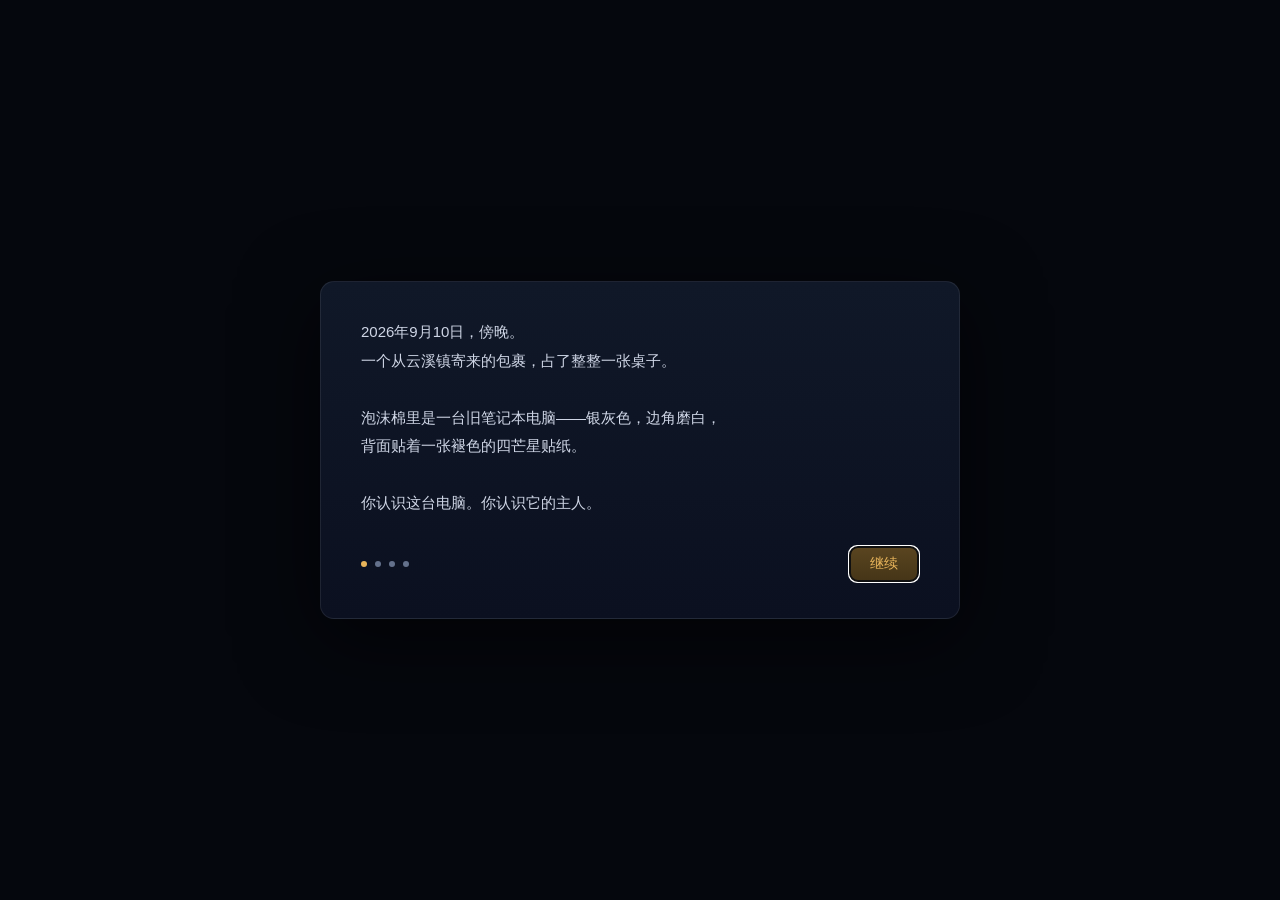
==== index.html @ f8370990 "M2/M3: 引擎与应用层完成，故事圣经与内容规格锁定 - docs: STORY_BIBLE(时间线/反转/伏笔/密码表) + CONTENT_SPEC(schema与全部槽位) - core: d" ====
<!DOCTYPE html>
<html lang="zh-CN">
<head>
<meta charset="UTF-8">
<meta name="viewport" content="width=device-width, initial-scale=1.0">
<title>最后一次登录 · The Last Login</title>
<link rel="stylesheet" href="css/main.css">
</head>
<body>
  <!-- 开场/结局 覆盖层 -->
  <div id="overlay" class="overlay hidden"></div>

  <!-- 启动动画 -->
  <div id="boot" class="boot hidden">
    <div class="boot-logo" aria-hidden="true">
      <svg viewBox="0 0 64 64" width="72" height="72"><path d="M32 2 L36 28 L62 32 L36 36 L32 62 L28 36 L2 32 L28 28 Z" fill="#e8b45a"/></svg>
    </div>
    <div class="boot-title">Aster OS</div>
    <pre id="boot-lines" class="boot-lines"></pre>
  </div>

  <!-- 锁屏 -->
  <div id="lock" class="lock hidden">
    <div class="lock-time" id="lock-time">2026-09-10</div>
    <div class="lock-card">
      <img class="lock-avatar" src="assets/avatars/ava-linwan.svg" alt="林晚">
      <div class="lock-user">林晚</div>
      <form id="lock-form" autocomplete="off">
        <input id="lock-pass" type="password" placeholder="密码" data-testid="lock-pass">
        <button type="submit" class="btn" data-testid="lock-submit">进入</button>
      </form>
      <div id="lock-msg" class="lock-msg" role="alert"></div>
      <button id="lock-hint" class="linkish" data-testid="lock-hint">忘记密码？</button>
    </div>
    <div class="lock-foot">距上次登录已过去 <span id="lock-days">91</span> 天 · 上次登录 <span id="lock-last">2026-06-11 23:47</span></div>
  </div>

  <!-- 桌面 -->
  <div id="desktop" class="desktop hidden">
    <canvas id="wallpaper"></canvas>
    <div id="icons" class="icons"></div>
    <div id="windows" class="windows"></div>

    <div id="taskbar" class="taskbar">
      <button id="start-btn" class="start-btn" data-testid="start-btn" title="系统菜单">
        <svg viewBox="0 0 64 64" width="18" height="18"><path d="M32 2 L36 28 L62 32 L36 36 L32 62 L28 36 L2 32 L28 28 Z" fill="#e8b45a"/></svg>
      </button>
      <div id="task-buttons" class="task-buttons"></div>
      <div class="task-right">
        <div class="search-wrap">
          <input id="global-search" type="text" placeholder="搜索这台电脑…（Ctrl+K）" data-testid="global-search" autocomplete="off">
          <div id="search-results" class="search-results hidden"></div>
        </div>
        <div id="clock" class="clock">2026-09-10 <span id="clock-time">--:--</span></div>
      </div>
    </div>

    <!-- 开始菜单 -->
    <div id="start-menu" class="start-menu hidden">
      <div class="sm-head">
        <img src="assets/avatars/ava-linwan.svg" alt="">
        <div><div class="sm-user">林晚</div><div class="sm-sub">linwan@yunmail.com</div></div>
      </div>
      <button class="sm-item" data-testid="sm-save">存档管理…</button>
      <button class="sm-item" data-testid="sm-about">关于本机</button>
      <button class="sm-item" data-testid="sm-restart">重新开始游戏</button>
    </div>
  </div>

  <!-- 数据（内容 agent 产出；缺失时引擎自动容错） -->
  <script src="js/data/00_meta.js"></script>
  <script src="js/data/11_files_work.js"></script>
  <script src="js/data/13_files_missing.js"></script>
  <script src="js/data/20_emails.js"></script>
  <script src="js/data/30_chats.js"></script>
  <script src="js/data/40_photos.js"></script>
  <script src="js/data/50_browser.js"></script>
  <script src="js/data/60_misc.js"></script>

  <!-- 引擎 -->
  <script src="js/core/db.js"></script>
  <script src="js/core/state.js"></script>
  <script src="js/core/ui.js"></script>
  <script src="js/core/wm.js"></script>
  <script src="js/core/search.js"></script>
  <script src="js/core/boot.js"></script>
  <script src="js/core/ending.js"></script>

  <!-- 应用 -->
  <script src="js/apps/files.js"></script>
  <script src="js/apps/mail.js"></script>
  <script src="js/apps/chat.js"></script>
  <script src="js/apps/photos.js"></script>
  <script src="js/apps/browser.js"></script>
  <script src="js/apps/calendar.js"></script>
  <script src="js/apps/logs.js"></script>
  <script src="js/apps/notes.js"></script>
  <script src="js/apps/investigate.js"></script>

  <script src="js/core/main.js"></script>
</body>
</html>
---- css/main.css ----
/* 《最后一次登录》 main.css — 深夜书桌风格 */

:root{
  --bg0:#0b1020; --bg1:#101828; --bg2:#151f33; --bg3:#1b2740;
  --line:rgba(255,255,255,.08); --line2:rgba(255,255,255,.14);
  --tx:#dce3f0; --tx2:#9aa7c0; --tx3:#64718c;
  --amber:#e8b45a; --cyan:#5ad1e8; --violet:#c792ea; --red:#e86a6a; --green:#79d1a4;
  --mono:Consolas,"JetBrains Mono","Cascadia Code",monospace;
  --ui:"Microsoft YaHei","PingFang SC","Segoe UI",sans-serif;
  --radius:10px; --taskbar:48px;
}
*{box-sizing:border-box; margin:0; padding:0;}
html,body{height:100%;}
body{
  font-family:var(--ui); color:var(--tx); background:var(--bg0);
  overflow:hidden; user-select:none; -webkit-font-smoothing:antialiased;
  font-size:14px; line-height:1.6;
}
.hidden{display:none !important;}
button{font-family:inherit; color:inherit; background:none; border:none; cursor:pointer;}
input,textarea{font-family:inherit; color:inherit;}
::-webkit-scrollbar{width:10px; height:10px;}
::-webkit-scrollbar-thumb{background:rgba(255,255,255,.14); border-radius:5px; border:2px solid transparent; background-clip:content-box;}
::-webkit-scrollbar-thumb:hover{background:rgba(255,255,255,.25); background-clip:content-box;}
::-webkit-scrollbar-track{background:transparent;}

/* ============ 覆盖层（开场/结局） ============ */
.overlay{
  position:fixed; inset:0; z-index:9000; background:#05070d;
  display:flex; align-items:center; justify-content:center; flex-direction:column;
  padding:40px 20px;
}
.ov-card{
  max-width:640px; width:100%; max-height:82vh; overflow:auto;
  background:linear-gradient(180deg,var(--bg1),var(--bg0));
  border:1px solid var(--line); border-radius:14px; padding:36px 40px;
  box-shadow:0 20px 80px rgba(0,0,0,.6);
  animation:ovIn .7s ease both; user-select:text;
}
@keyframes ovIn{from{opacity:0; transform:translateY(14px);} to{opacity:1; transform:none;}}
.ov-card.letter{
  background:linear-gradient(180deg,#1c1a14,#14120d);
  border-color:rgba(232,180,90,.25);
  background-image:repeating-linear-gradient(180deg,transparent 0 31px,rgba(232,180,90,.07) 31px 32px);
}
.ov-title{color:var(--amber); font-size:15px; letter-spacing:.2em; margin-bottom:18px;}
.ov-body{white-space:pre-wrap; font-size:15px; color:#cfd6e6; line-height:1.9;}
.ov-card.letter .ov-body{color:#e8dcc0; font-size:15.5px;}
.ov-photo{width:100%; border-radius:8px; border:1px solid var(--line2); margin-bottom:18px; display:block; background:#000;}
.ov-nav{margin-top:28px; display:flex; justify-content:space-between; align-items:center; gap:12px;}
.ov-dots{display:flex; gap:8px;}
.ov-dots i{width:6px; height:6px; border-radius:50%; background:var(--tx3); display:block;}
.ov-dots i.on{background:var(--amber);}
.btn{
  background:linear-gradient(180deg,#2a3a5c,#22304e); border:1px solid var(--line2);
  color:var(--tx); padding:8px 20px; border-radius:8px; font-size:14px; transition:.15s;
}
.btn:hover{border-color:var(--amber); color:var(--amber);}
.btn.primary{background:linear-gradient(180deg,#5a4520,#453517); border-color:rgba(232,180,90,.5); color:var(--amber);}
.btn:disabled{opacity:.4; cursor:default;}
.linkish{color:var(--tx3); font-size:12.5px; text-decoration:underline dotted; margin-top:12px;}
.linkish:hover{color:var(--amber);}

/* ============ 启动 & 锁屏 ============ */
.boot{position:fixed; inset:0; z-index:8500; background:#05070d; display:flex; flex-direction:column; align-items:center; justify-content:center; gap:14px;}
.boot-logo{animation:pulse 2.4s ease-in-out infinite;}
@keyframes pulse{0%,100%{opacity:.75; transform:scale(1);} 50%{opacity:1; transform:scale(1.06);}}
.boot-title{letter-spacing:.5em; color:var(--tx2); font-size:15px; text-indent:.5em;}
.boot-lines{font-family:var(--mono); font-size:12.5px; color:var(--tx3); min-height:80px; text-align:left; white-space:pre-wrap;}
.lock{position:fixed; inset:0; z-index:8000; display:flex; flex-direction:column; align-items:center; justify-content:center; gap:26px;
  background:radial-gradient(1200px 600px at 50% -10%,#16223c 0%,#0b1020 60%,#05070d 100%);}
.lock-time{font-size:15px; color:var(--tx3); letter-spacing:.3em;}
.lock-card{display:flex; flex-direction:column; align-items:center; gap:14px; background:rgba(16,24,40,.7); border:1px solid var(--line);
  border-radius:16px; padding:34px 44px; backdrop-filter:blur(8px);}
.lock-avatar{width:88px; height:88px; border-radius:50%; border:2px solid rgba(232,180,90,.5); background:#0e1526;}
.lock-user{font-size:18px; letter-spacing:.1em;}
#lock-form{display:flex; gap:8px;}
#lock-pass{background:#0a0f1c; border:1px solid var(--line2); border-radius:8px; padding:9px 14px; width:200px; outline:none; font-size:14px;}
#lock-pass:focus{border-color:var(--amber);}
.lock-msg{color:var(--red); font-size:12.5px; min-height:18px; max-width:300px; text-align:center;}
.lock-foot{color:var(--tx3); font-size:12px; letter-spacing:.05em;}

/* ============ 桌面 ============ */
.desktop{position:fixed; inset:0; overflow:hidden;}
#wallpaper{position:absolute; inset:0; width:100%; height:100%; display:block;}
.icons{position:absolute; top:18px; left:18px; display:grid; grid-template-rows:repeat(auto-fill,92px); grid-auto-flow:column; gap:6px; z-index:5;}
.icon{width:86px; padding:10px 4px 8px; border-radius:10px; display:flex; flex-direction:column; align-items:center; gap:7px; cursor:pointer; border:1px solid transparent;}
.icon:hover{background:rgba(255,255,255,.06);}
.icon.selected{background:rgba(90,209,232,.12); border-color:rgba(90,209,232,.3);}
.icon svg{width:34px; height:34px; filter:drop-shadow(0 2px 6px rgba(0,0,0,.5));}
.icon span{font-size:12px; color:#cfd8ea; text-shadow:0 1px 3px #000; text-align:center; line-height:1.3;}
.windows{position:absolute; inset:0 0 var(--taskbar) 0; z-index:10;}

/* ============ 任务栏 ============ */
.taskbar{
  position:absolute; left:0; right:0; bottom:0; height:var(--taskbar); z-index:100;
  background:rgba(10,15,28,.82); backdrop-filter:blur(14px); border-top:1px solid var(--line);
  display:flex; align-items:center; gap:10px; padding:0 10px;
}
.start-btn{width:36px; height:36px; border-radius:8px; display:flex; align-items:center; justify-content:center;}
.start-btn:hover{background:rgba(255,255,255,.08);}
.task-buttons{display:flex; gap:6px; flex:1; overflow-x:auto; padding:2px;}
.task-btn{display:flex; align-items:center; gap:7px; padding:6px 12px; border-radius:8px; font-size:12.5px; color:var(--tx2);
  border:1px solid transparent; white-space:nowrap; max-width:190px;}
.task-btn svg{width:15px; height:15px; flex:none;}
.task-btn:hover{background:rgba(255,255,255,.07);}
.task-btn.active{background:rgba(232,180,90,.12); border-color:rgba(232,180,90,.35); color:var(--amber);}
.task-btn.min{opacity:.5;}
.task-right{display:flex; align-items:center; gap:14px;}
.search-wrap{position:relative;}
#global-search{background:rgba(255,255,255,.06); border:1px solid var(--line); border-radius:8px; padding:7px 12px; width:250px; font-size:13px; outline:none;}
#global-search:focus{border-color:var(--cyan); background:rgba(255,255,255,.09);}
.search-results{position:absolute; bottom:44px; right:0; width:460px; max-height:60vh; overflow:auto;
  background:rgba(13,19,34,.97); border:1px solid var(--line2); border-radius:12px; box-shadow:0 16px 50px rgba(0,0,0,.6); padding:8px;}
.sr-item{padding:9px 12px; border-radius:8px; cursor:pointer;}
.sr-item:hover{background:rgba(255,255,255,.07);}
.sr-title{font-size:13px; color:var(--tx);}
.sr-title b{color:var(--amber); font-weight:600;}
.sr-meta{font-size:11.5px; color:var(--tx3); margin-top:2px;}
.sr-snip{font-size:12px; color:var(--tx2); margin-top:3px; line-height:1.5;}
.sr-snip mark{background:rgba(232,180,90,.25); color:var(--amber); border-radius:2px;}
.sr-empty{padding:16px; color:var(--tx3); font-size:13px; text-align:center;}
.clock{font-size:12.5px; color:var(--tx2); font-family:var(--mono); white-space:nowrap;}
.start-menu{position:absolute; left:10px; bottom:56px; z-index:200; width:260px; background:rgba(13,19,34,.97);
  border:1px solid var(--line2); border-radius:12px; padding:8px; box-shadow:0 16px 50px rgba(0,0,0,.6);}
.sm-head{display:flex; gap:10px; align-items:center; padding:10px; border-bottom:1px solid var(--line); margin-bottom:6px;}
.sm-head img{width:38px; height:38px; border-radius:50%;}
.sm-user{font-size:13.5px;} .sm-sub{font-size:11px; color:var(--tx3);}
.sm-item{display:block; width:100%; text-align:left; padding:9px 12px; border-radius:8px; font-size:13px; color:var(--tx2);}
.sm-item:hover{background:rgba(255,255,255,.07); color:var(--tx);}

/* ============ 窗口 ============ */
.win{
  position:absolute; background:rgba(16,23,40,.96); border:1px solid var(--line2); border-radius:var(--radius);
  box-shadow:0 18px 60px rgba(0,0,0,.55); display:flex; flex-direction:column; overflow:hidden; min-width:340px; min-height:220px;
  animation:winIn .16s ease both;
}
@keyframes winIn{from{opacity:0; transform:scale(.985);} to{opacity:1; transform:none;}}
.win.focused{border-color:rgba(232,180,90,.4); box-shadow:0 22px 70px rgba(0,0,0,.65);}
.win.max{border-radius:0;}
.win-titlebar{height:36px; flex:none; display:flex; align-items:center; gap:8px; padding:0 6px 0 12px;
  background:linear-gradient(180deg,rgba(255,255,255,.05),transparent); border-bottom:1px solid var(--line); cursor:default;}
.win-titlebar svg{width:15px; height:15px; flex:none; opacity:.85;}
.win-title{font-size:12.5px; color:var(--tx2); flex:1; white-space:nowrap; overflow:hidden; text-overflow:ellipsis; letter-spacing:.03em;}
.win.focused .win-title{color:var(--tx);}
.win-ctl{width:30px; height:26px; border-radius:6px; display:flex; align-items:center; justify-content:center; color:var(--tx3); font-size:13px;}
.win-ctl:hover{background:rgba(255,255,255,.1); color:var(--tx);}
.win-ctl.close:hover{background:rgba(232,106,106,.25); color:var(--red);}
.win-body{flex:1; overflow:hidden; display:flex; flex-direction:column; position:relative;}
.win-resize{position:absolute; right:0; bottom:0; width:16px; height:16px; cursor:nwse-resize; z-index:5;}
.win-resize::after{content:""; position:absolute; right:4px; bottom:4px; width:7px; height:7px; border-right:2px solid var(--tx3); border-bottom:2px solid var(--tx3); border-radius:1px;}

/* ============ 通用两栏 ============ */
.pane{display:flex; flex:1; overflow:hidden;}
.pane-side{width:190px; flex:none; border-right:1px solid var(--line); overflow:auto; background:rgba(0,0,0,.15); padding:8px 0;}
.pane-list{width:290px; flex:none; border-right:1px solid var(--line); overflow:auto;}
.pane-main{flex:1; overflow:auto; position:relative;}
.side-group{font-size:11px; color:var(--tx3); letter-spacing:.15em; padding:10px 14px 5px;}
.side-item{padding:7px 14px; font-size:13px; color:var(--tx2); cursor:pointer; display:flex; align-items:center; gap:8px; border-left:2px solid transparent;}
.side-item:hover{background:rgba(255,255,255,.05);}
.side-item.on{background:rgba(232,180,90,.1); color:var(--amber); border-left-color:var(--amber);}
.side-item .cnt{margin-left:auto; font-size:11px; color:var(--tx3); font-family:var(--mono);}
.list-item{padding:9px 13px; border-bottom:1px solid rgba(255,255,255,.04); cursor:pointer;}
.list-item:hover{background:rgba(255,255,255,.04);}
.list-item.on{background:rgba(90,209,232,.1); box-shadow:inset 2px 0 0 var(--cyan);}
.li-title{font-size:13px; color:var(--tx); white-space:nowrap; overflow:hidden; text-overflow:ellipsis;}
.li-sub{font-size:11.5px; color:var(--tx3); margin-top:2px; white-space:nowrap; overflow:hidden; text-overflow:ellipsis;}
.li-title .dot{color:var(--cyan); margin-right:5px;}
.empty-hint{padding:40px 20px; text-align:center; color:var(--tx3); font-size:13px; line-height:2;}

/* 详情头部 & 线索按钮 */
.detail{padding:20px 24px; max-width:820px; user-select:text;}
.detail-head{border-bottom:1px solid var(--line); padding-bottom:12px; margin-bottom:16px;}
.detail-title{font-size:16px; color:var(--tx); font-weight:600;}
.detail-meta{font-size:11.5px; color:var(--tx3); margin-top:5px; font-family:var(--mono); display:flex; gap:14px; flex-wrap:wrap;}
.clue-btn{display:inline-flex; align-items:center; gap:6px; margin-top:10px; padding:5px 13px; border-radius:20px; font-size:12px;
  border:1px solid rgba(232,180,90,.4); color:var(--amber); background:rgba(232,180,90,.08); transition:.15s;}
.clue-btn:hover{background:rgba(232,180,90,.18);}
.clue-btn.done{border-color:rgba(121,209,164,.4); color:var(--green); background:rgba(121,209,164,.08); cursor:default;}
.clue-btn svg{width:13px; height:13px;}

/* md 渲染 */
.md{font-size:14px; line-height:1.85; color:#cfd6e6; white-space:normal;}
.md h1{font-size:19px; color:var(--amber); margin:14px 0 10px; font-weight:600;}
.md h2{font-size:16px; color:var(--tx); margin:14px 0 8px; font-weight:600;}
.md h3{font-size:14.5px; color:var(--cyan); margin:12px 0 6px;}
.md p{margin:8px 0;}
.md ul{margin:8px 0 8px 22px;} .md li{margin:3px 0;}
.md blockquote{border-left:3px solid rgba(232,180,90,.5); padding:4px 14px; margin:10px 0; color:var(--tx2); background:rgba(232,180,90,.05); border-radius:0 6px 6px 0;}
.md code{font-family:var(--mono); font-size:12.5px; background:rgba(255,255,255,.07); padding:1px 6px; border-radius:4px; color:var(--cyan);}
.md pre{font-family:var(--mono); font-size:12.5px; background:#0a0f1c; border:1px solid var(--line); border-radius:8px; padding:12px 14px; overflow:auto; margin:10px 0; line-height:1.7; color:#a8e6c0;}
.md strong{color:var(--amber); font-weight:600;}
.md del{color:var(--tx3);}
.md hr{border:none; border-top:1px solid var(--line); margin:14px 0;}
.plain{white-space:pre-wrap; font-size:14px; line-height:1.85; color:#cfd6e6;}
.mono{font-family:var(--mono);}

/* ============ 文件管理器 ============ */
.tree{padding:6px 0; font-size:13px;}
.tree-node{display:flex; align-items:center; gap:6px; padding:5px 10px 5px 0; cursor:pointer; color:var(--tx2); white-space:nowrap;}
.tree-node:hover{background:rgba(255,255,255,.05);}
.tree-node.on{background:rgba(232,180,90,.12); color:var(--amber);}
.tree-node svg{width:14px; height:14px; flex:none;}
.tree-caret{width:14px; text-align:center; color:var(--tx3); font-size:10px; flex:none;}
.tree-lock{color:var(--amber); font-size:11px;}
.filelist{flex:1; overflow:auto;}
.frow{display:grid; grid-template-columns:1fr 96px 150px; gap:10px; padding:8px 14px; font-size:13px; cursor:pointer; border-bottom:1px solid rgba(255,255,255,.035); align-items:center;}
.frow:hover{background:rgba(255,255,255,.045);}
.frow.on{background:rgba(90,209,232,.1);}
.frow .fname{display:flex; align-items:center; gap:8px; color:var(--tx); white-space:nowrap; overflow:hidden;}
.frow .fname svg{width:16px; height:16px; flex:none;}
.frow .fmeta{color:var(--tx3); font-size:11.5px; font-family:var(--mono);}
.fhead{display:grid; grid-template-columns:1fr 96px 150px; gap:10px; padding:7px 14px; font-size:11px; color:var(--tx3);
  border-bottom:1px solid var(--line); letter-spacing:.1em; position:sticky; top:0; background:var(--bg1); z-index:2;}
.fname .lockico{color:var(--amber); font-size:12px;}
.crumb{padding:8px 14px; font-size:12px; color:var(--tx3); font-family:var(--mono); border-bottom:1px solid var(--line); flex:none;}
.crumb b{color:var(--tx2); font-weight:normal;}

/* ============ 邮件 ============ */
.mail-body{white-space:pre-wrap; font-size:14px; line-height:1.9; color:#cfd6e6; user-select:text;}
.mail-head{border-bottom:1px solid var(--line); padding-bottom:14px; margin-bottom:16px;}
.mail-subject{font-size:17px; font-weight:600; color:var(--tx);}
.mail-who{font-size:12.5px; color:var(--tx2); margin-top:8px; line-height:1.8;}
.mail-who b{color:var(--amber); font-weight:normal;}
.mail-date{font-size:11.5px; color:var(--tx3); font-family:var(--mono); margin-top:4px;}
.mail-banner{background:rgba(232,106,106,.1); border:1px solid rgba(232,106,106,.3); color:#e8a0a0; font-size:12px; padding:6px 12px; border-radius:6px; margin-bottom:14px;}
.folder-badge{font-size:10px; padding:1px 7px; border-radius:8px; border:1px solid var(--line2); color:var(--tx3); margin-left:6px;}

/* ============ 聊天 ============ */
.chat-main{display:flex; flex-direction:column; flex:1; overflow:hidden;}
.chat-head{padding:11px 18px; border-bottom:1px solid var(--line); display:flex; align-items:center; gap:10px; flex:none;}
.chat-head img{width:32px; height:32px; border-radius:50%;}
.chat-head .nm{font-size:14px;}
.chat-head .st{font-size:11px; color:var(--tx3);}
.chat-msgs{flex:1; overflow:auto; padding:18px; display:flex; flex-direction:column; gap:12px;}
.chat-day{align-self:center; font-size:11px; color:var(--tx3); background:rgba(255,255,255,.05); padding:2px 12px; border-radius:10px; margin:6px 0;}
.msg{display:flex; gap:9px; max-width:76%;}
.msg img.m-ava{width:34px; height:34px; border-radius:50%; flex:none; background:#0e1526;}
.msg .bubble{background:var(--bg3); border:1px solid var(--line); border-radius:4px 12px 12px 12px; padding:8px 13px; font-size:13.5px; line-height:1.65; color:#d5dcec; user-select:text; word-break:break-word;}
.msg.me{align-self:flex-end; flex-direction:row-reverse;}
.msg.me .bubble{background:rgba(232,180,90,.14); border-color:rgba(232,180,90,.3); border-radius:12px 4px 12px 12px; color:#eadfc4;}
.msg .ts{font-size:10.5px; color:var(--tx3); margin-top:4px; font-family:var(--mono);}
.msg.recalled .bubble{background:transparent; border-style:dashed; color:var(--tx3); font-size:12px;}
.msg.sys{align-self:center; max-width:90%;}
.msg.sys .bubble{background:transparent; border:none; color:var(--tx3); font-size:11.5px; padding:2px;}
.msg .bubble img.ph-embed{max-width:220px; border-radius:8px; display:block; margin-top:3px; cursor:zoom-in; border:1px solid var(--line2);}
.msg.clueable .bubble{box-shadow:0 0 0 1px rgba(232,180,90,.35);}
.msg-tools{display:flex; gap:8px; margin-top:5px;}
.msg-tools button{font-size:11px; color:var(--amber); border:1px solid rgba(232,180,90,.35); padding:1px 9px; border-radius:10px;}
.msg-tools button.done{color:var(--green); border-color:rgba(121,209,164,.35); cursor:default;}
.chat-input{flex:none; border-top:1px solid var(--line); padding:10px 16px; font-size:12px; color:var(--tx3); display:flex; align-items:center; gap:8px;}

/* ============ 相册 ============ */
.photo-grid{display:grid; grid-template-columns:repeat(auto-fill,minmax(180px,1fr)); gap:14px; padding:18px; overflow:auto;}
.photo-card{border:1px solid var(--line); border-radius:10px; overflow:hidden; cursor:pointer; background:var(--bg2); transition:.15s;}
.photo-card:hover{border-color:rgba(232,180,90,.5); transform:translateY(-2px);}
.photo-card img{width:100%; aspect-ratio:3/2; object-fit:cover; display:block; background:#05070d;}
.photo-card .pc-t{padding:8px 11px;}
.photo-card .pc-t div:first-child{font-size:12.5px; color:var(--tx); white-space:nowrap; overflow:hidden; text-overflow:ellipsis;}
.photo-card .pc-t div:last-child{font-size:11px; color:var(--tx3); font-family:var(--mono); margin-top:2px;}
.album-card{aspect-ratio:3/2; display:flex; flex-direction:column; align-items:center; justify-content:center; gap:8px; background:linear-gradient(160deg,#1b2740,#101828);}
.album-card svg{width:40px; height:40px; opacity:.8;}
.album-card span{font-size:12.5px; color:var(--amber);}
.photo-view{display:flex; flex-direction:column; height:100%;}
.pv-img{flex:1; min-height:0; display:flex; align-items:center; justify-content:center; padding:18px; background:#05070d;}
.pv-img img{max-width:100%; max-height:100%; border-radius:6px; border:1px solid var(--line2); box-shadow:0 10px 40px rgba(0,0,0,.6);}
.pv-info{flex:none; border-top:1px solid var(--line); padding:14px 20px; max-height:44%; overflow:auto; background:rgba(16,23,40,.6);}
.pv-title{font-size:15px; color:var(--tx);}
.pv-caption{font-size:12.5px; color:var(--amber); margin-top:4px;}
.pv-story{font-size:13px; color:var(--tx2); margin-top:9px; line-height:1.8; user-select:text; white-space:pre-wrap;}
.exif{margin-top:10px; font-family:var(--mono); font-size:11.5px; color:var(--tx3); background:#0a0f1c; border:1px solid var(--line); border-radius:8px; padding:9px 13px; line-height:1.9;}
.exif b{color:var(--cyan); font-weight:normal;}

/* ============ 浏览器 ============ */
.browser-bar{flex:none; display:flex; align-items:center; gap:8px; padding:8px 12px; border-bottom:1px solid var(--line); background:rgba(0,0,0,.2);}
.url-box{flex:1; background:#0a0f1c; border:1px solid var(--line); border-radius:7px; padding:6px 12px; font-family:var(--mono); font-size:12px; color:var(--tx2); white-space:nowrap; overflow:hidden; text-overflow:ellipsis;}
.snap-badge{font-size:10.5px; color:var(--cyan); border:1px solid rgba(90,209,232,.4); border-radius:5px; padding:1px 7px; flex:none;}
.page-view{padding:26px 32px; max-width:780px; margin:0 auto; user-select:text;}
.page-site{font-size:12px; color:var(--cyan); letter-spacing:.1em; margin-bottom:6px;}
.page-title{font-size:21px; color:var(--tx); margin-bottom:8px; line-height:1.4;}
.page-date{font-size:11.5px; color:var(--tx3); font-family:var(--mono); margin-bottom:18px;}
.hist-group{font-size:11px; color:var(--tx3); letter-spacing:.15em; padding:12px 14px 5px; position:sticky; top:0; background:var(--bg1);}
.hist-item{padding:7px 14px; cursor:pointer; border-bottom:1px solid rgba(255,255,255,.03); display:flex; gap:10px; align-items:baseline;}
.hist-item:hover{background:rgba(255,255,255,.045);}
.hist-item .ht{font-family:var(--mono); font-size:11px; color:var(--tx3); flex:none; width:42px;}
.hist-item .htitle{font-size:12.5px; color:var(--tx);}
.hist-item .hurl{font-size:11px; color:var(--tx3); font-family:var(--mono); white-space:nowrap; overflow:hidden; text-overflow:ellipsis;}
.hist-item.clueable .htitle{color:var(--amber);}
.hist-tools{margin-left:auto; flex:none;}
.mini-btn{font-size:11px; color:var(--amber); border:1px solid rgba(232,180,90,.35); padding:1px 9px; border-radius:10px;}
.mini-btn.done{color:var(--green); border-color:rgba(121,209,164,.35); cursor:default;}

/* ============ 日历 ============ */
.cal-wrap{padding:16px 20px; overflow:auto; flex:1;}
.cal-head{display:flex; align-items:center; justify-content:space-between; margin-bottom:12px;}
.cal-head .m{font-size:16px; color:var(--tx);}
.cal-nav{display:flex; gap:6px;}
.cal-grid{display:grid; grid-template-columns:repeat(7,1fr); gap:5px;}
.cal-dow{font-size:11px; color:var(--tx3); text-align:center; padding:4px 0;}
.cal-cell{min-height:78px; border:1px solid var(--line); border-radius:8px; padding:5px 7px; font-size:11.5px; background:rgba(255,255,255,.015); cursor:default;}
.cal-cell.dim{opacity:.3;}
.cal-cell.today{border-color:rgba(232,180,90,.6); background:rgba(232,180,90,.07);}
.cal-cell .dnum{color:var(--tx2); font-family:var(--mono); font-size:11px;}
.cal-ev{margin-top:4px; padding:2px 6px; border-radius:5px; background:rgba(90,209,232,.12); color:var(--cyan); font-size:11px; white-space:nowrap; overflow:hidden; text-overflow:ellipsis; cursor:pointer;}
.cal-ev:hover{background:rgba(90,209,232,.22);}
.cal-ev.del{background:rgba(232,106,106,.1); color:var(--red); text-decoration:line-through;}
.cal-ev.key{background:rgba(232,180,90,.14); color:var(--amber);}
.cal-detail{margin-top:14px; border:1px solid var(--line); border-radius:10px; padding:14px 18px; background:rgba(0,0,0,.2);}
.cal-detail .t{font-size:14px; color:var(--amber);}
.cal-detail .d{font-size:12px; color:var(--tx3); font-family:var(--mono); margin:4px 0;}
.cal-detail .n{font-size:13px; color:var(--tx2); margin-top:6px; line-height:1.7;}

/* ============ 系统日志 ============ */
.log-toolbar{flex:none; display:flex; gap:8px; padding:9px 14px; border-bottom:1px solid var(--line); align-items:center; flex-wrap:wrap;}
.log-filter{font-size:11.5px; padding:3px 11px; border-radius:12px; border:1px solid var(--line2); color:var(--tx2);}
.log-filter.on{border-color:var(--cyan); color:var(--cyan); background:rgba(90,209,232,.1);}
.log-list{flex:1; overflow:auto; font-family:var(--mono); font-size:12.5px; padding:10px 0;}
.log-row{display:flex; gap:12px; padding:5px 16px; border-bottom:1px solid rgba(255,255,255,.03); align-items:baseline;}
.log-row:hover{background:rgba(255,255,255,.04);}
.log-row .lts{color:var(--tx3); flex:none; font-size:11.5px;}
.log-row .ltype{flex:none; width:52px; font-size:11px; padding:0 6px; border-radius:4px; text-align:center;}
.ltype.auth{background:rgba(90,209,232,.15); color:var(--cyan);}
.ltype.usb{background:rgba(232,180,90,.15); color:var(--amber);}
.ltype.task{background:rgba(199,146,234,.15); color:var(--violet);}
.ltype.net{background:rgba(121,209,164,.13); color:var(--green);}
.ltype.power,.ltype.sys,.ltype.cal{background:rgba(255,255,255,.07); color:var(--tx3);}
.log-row .ltxt{color:#c3ccdf; flex:1; user-select:text; word-break:break-all;}
.log-row.clueable{background:rgba(232,180,90,.05); box-shadow:inset 2px 0 0 var(--amber);}
.log-tools{flex:none;}

/* ============ 备忘录 ============ */
.note-body{white-space:pre-wrap; font-size:14px; line-height:1.95; color:#d5dcec; user-select:text;}
.user-note{width:100%; height:100%; background:transparent; border:none; outline:none; resize:none; padding:18px 22px;
  font-size:13.5px; line-height:1.9; color:var(--tx); font-family:var(--ui);}

/* ============ 调查手册 ============ */
.inv-tabs{display:flex; gap:4px; padding:10px 14px 0; border-bottom:1px solid var(--line); flex:none;}
.inv-tab{padding:8px 18px; font-size:13px; color:var(--tx3); border-radius:8px 8px 0 0; border:1px solid transparent; border-bottom:none;}
.inv-tab:hover{color:var(--tx2);}
.inv-tab.on{color:var(--amber); background:rgba(232,180,90,.08); border-color:var(--line);}
.inv-pane{flex:1; overflow:auto; padding:20px 24px;}
.chain-block{margin-bottom:26px;}
.chain-head{display:flex; align-items:baseline; gap:10px; border-bottom:1px solid var(--line); padding-bottom:8px; margin-bottom:12px;}
.chain-name{font-size:15px; font-weight:600;}
.chain-desc{font-size:12px; color:var(--tx3);}
.chain-prog{margin-left:auto; font-size:12px; font-family:var(--mono); color:var(--tx2);}
.clue-card{border:1px solid var(--line); border-radius:10px; padding:12px 16px; margin-bottom:10px; background:rgba(255,255,255,.02);}
.clue-card.locked{opacity:.45; border-style:dashed;}
.clue-card .ct{font-size:13.5px; color:var(--amber); display:flex; align-items:center; gap:8px;}
.clue-card .cs{font-size:12.5px; color:var(--tx2); margin-top:6px; line-height:1.75;}
.clue-card .csrc{margin-top:8px; display:flex; gap:10px; align-items:center;}
.clue-card .csrc span{font-size:11px; color:var(--tx3); font-family:var(--mono);}
.goto-btn{font-size:11px; color:var(--cyan); border:1px solid rgba(90,209,232,.35); padding:1px 10px; border-radius:10px;}
.goto-btn:hover{background:rgba(90,209,232,.1);}
.hint-group{border:1px solid var(--line); border-radius:10px; margin-bottom:12px; overflow:hidden;}
.hint-head{padding:11px 16px; display:flex; align-items:center; gap:10px; cursor:pointer; font-size:13.5px;}
.hint-head:hover{background:rgba(255,255,255,.04);}
.hint-head .hl{color:var(--tx);} .hint-head .uses{margin-left:auto; font-size:11px; color:var(--tx3); font-family:var(--mono);}
.hint-tier{padding:11px 16px; border-top:1px solid var(--line); font-size:13px; color:var(--tx2); line-height:1.8; background:rgba(0,0,0,.15);}
.hint-tier .tno{display:inline-block; font-size:10.5px; color:var(--cyan); border:1px solid rgba(90,209,232,.4); border-radius:4px; padding:0 6px; margin-right:8px;}
.hint-locked{padding:10px 16px; border-top:1px solid var(--line);}
.hint-locked button{font-size:12px;}
.hint-warn{color:var(--red); font-size:11.5px; margin-left:8px;}
.q-block{border:1px solid var(--line); border-radius:10px; padding:16px 18px; margin-bottom:14px;}
.q-prompt{font-size:14.5px; color:var(--tx); margin-bottom:12px;}
.q-opt{display:flex; align-items:flex-start; gap:10px; padding:8px 12px; border-radius:8px; cursor:pointer; border:1px solid transparent;}
.q-opt:hover{background:rgba(255,255,255,.045);}
.q-opt.sel{background:rgba(90,209,232,.1); border-color:rgba(90,209,232,.4);}
.q-opt input{margin-top:4px; accent-color:var(--cyan);}
.q-opt .ol{font-family:var(--mono); color:var(--tx3); font-size:12px; flex:none; margin-top:1px;}
.q-opt .ot{font-size:13.5px; color:var(--tx2);}
.q-opt.sel .ot{color:var(--tx);}
.q-fb{margin-top:10px; font-size:12.5px; padding:9px 13px; border-radius:8px; line-height:1.7;}
.q-fb.bad{background:rgba(232,106,106,.08); border:1px solid rgba(232,106,106,.25); color:#e8a0a0;}
.q-fb.good{background:rgba(121,209,164,.08); border:1px solid rgba(121,209,164,.3); color:var(--green);}
.ded-actions{display:flex; gap:12px; align-items:center; margin-top:6px;}
.stat-grid{display:grid; grid-template-columns:repeat(auto-fill,minmax(160px,1fr)); gap:12px; margin:14px 0;}
.stat-card{border:1px solid var(--line); border-radius:10px; padding:14px; text-align:center; background:rgba(255,255,255,.02);}
.stat-card .v{font-size:24px; color:var(--amber); font-family:var(--mono);}
.stat-card .k{font-size:11.5px; color:var(--tx3); margin-top:4px;}
.save-slot{display:flex; align-items:center; gap:12px; border:1px solid var(--line); border-radius:10px; padding:12px 16px; margin-bottom:10px;}
.save-slot .si{flex:1; font-size:12.5px; color:var(--tx2);}
.save-slot .si b{color:var(--tx); display:block; font-size:13px; margin-bottom:2px;}
.save-slot .acts{display:flex; gap:6px;}

/* ============ 对话框 & toast ============ */
.modal-bg{position:fixed; inset:0; z-index:7000; background:rgba(4,6,12,.66); display:flex; align-items:center; justify-content:center; animation:fadeIn .18s ease;}
@keyframes fadeIn{from{opacity:0;} to{opacity:1;}}
.modal{width:420px; max-width:92vw; background:linear-gradient(180deg,var(--bg2),var(--bg1)); border:1px solid var(--line2); border-radius:14px;
  padding:26px 28px; box-shadow:0 24px 80px rgba(0,0,0,.7); animation:ovIn .22s ease both;}
.modal.wide{width:560px;}
.modal h3{font-size:15.5px; color:var(--amber); margin-bottom:12px; font-weight:600;}
.modal p{font-size:13.5px; color:var(--tx2); line-height:1.8; white-space:pre-wrap; user-select:text;}
.modal input[type=password],.modal input[type=text]{width:100%; background:#0a0f1c; border:1px solid var(--line2); border-radius:8px; padding:10px 14px; margin-top:14px; outline:none; font-size:14px;}
.modal input:focus{border-color:var(--amber);}
.modal .m-err{color:var(--red); font-size:12px; margin-top:8px; min-height:16px;}
.modal .m-acts{display:flex; justify-content:flex-end; gap:10px; margin-top:20px;}
#toasts{position:fixed; top:18px; right:18px; z-index:9500; display:flex; flex-direction:column; gap:10px; pointer-events:none;}
.toast{background:rgba(16,23,40,.96); border:1px solid rgba(232,180,90,.4); border-radius:10px; padding:12px 18px; font-size:13px;
  color:var(--tx); box-shadow:0 10px 40px rgba(0,0,0,.5); animation:toastIn .3s ease both; max-width:340px; line-height:1.6;}
.toast.clue{border-color:rgba(232,180,90,.7);}
.toast.clue .tt{color:var(--amber); font-size:12px; letter-spacing:.1em; margin-bottom:3px;}
.toast.sys{border-color:rgba(90,209,232,.4);}
@keyframes toastIn{from{opacity:0; transform:translateX(24px);} to{opacity:1; transform:none;}}
.toast.out{opacity:0; transform:translateX(24px); transition:.4s;}

/* ============ 信件 & 结局 ============ */
.letter-win .win-body{background:linear-gradient(180deg,#17150f,#100e09);}
.rank-badge{font-size:52px; color:var(--amber); font-family:var(--mono); text-shadow:0 0 30px rgba(232,180,90,.4);}
.send-anim{font-family:var(--mono); font-size:13px; color:var(--green); line-height:2.2; white-space:pre-wrap;}
.epi-photo{width:100%; max-width:520px; border-radius:8px; border:1px solid var(--line2); display:block; margin:0 auto 18px;}

@media (max-width:900px){
  #global-search{width:150px;}
  .pane-list{width:220px;}
  .icons{grid-template-rows:repeat(auto-fill,86px);}
}
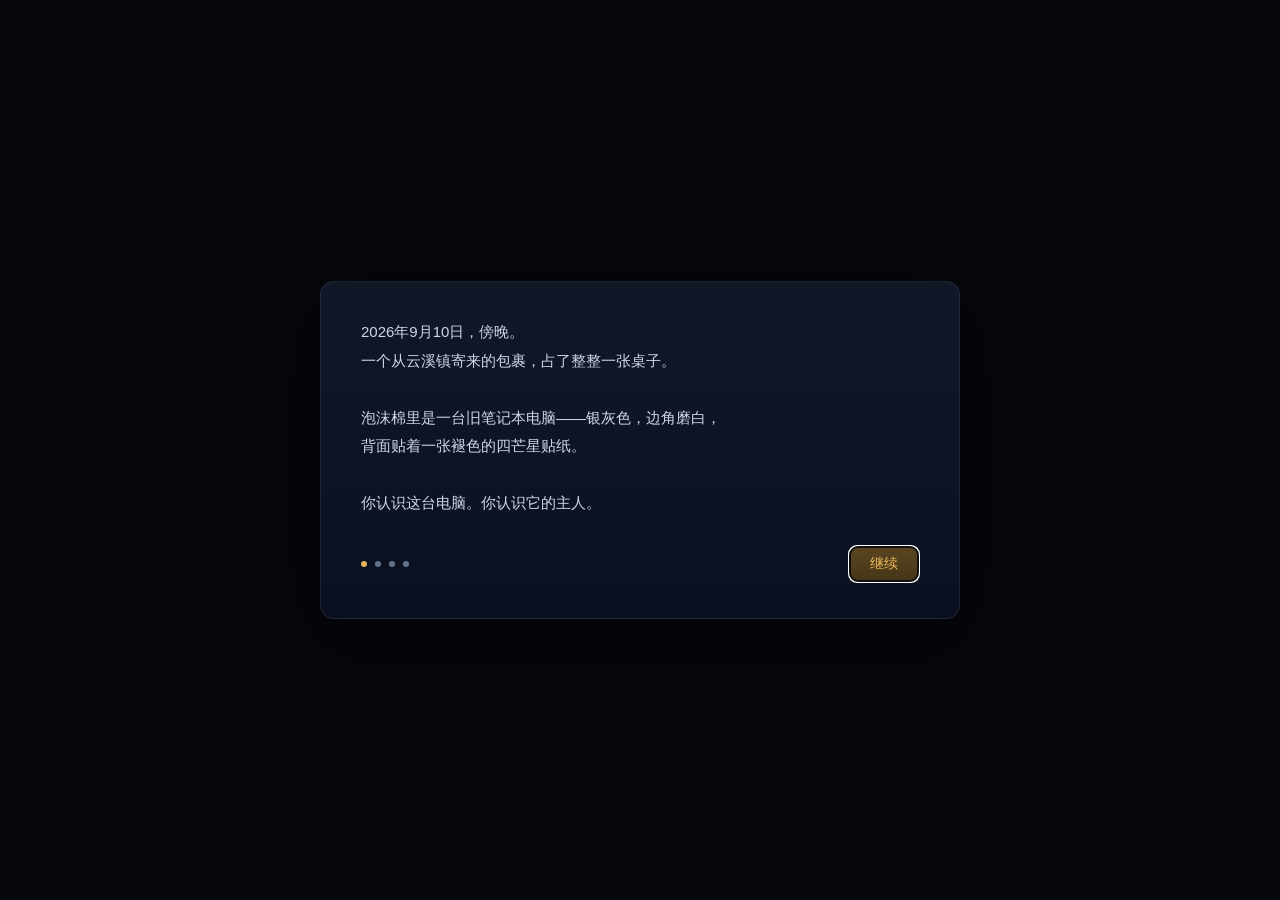
==== commit 68df9b31: "目的性与成就感：四章目标+章末笔记报酬、任务栏目标芯片、关联发现(6)、成就墙(12)、首登自动开目标页；结算页汇总收获；验证169项+通关35步全绿" ====
--- a/index.html
+++ b/index.html
@@ -47,6 +47,10 @@
       </button>
       <div id="task-buttons" class="task-buttons"></div>
       <div class="task-right">
+        <button id="goal-chip" class="goal-chip" data-testid="goal-chip" title="当前调查目标（点击打开）">第1章 · 0/17</button>
+        <button id="quick-note" class="start-btn" data-testid="quick-note" title="我的调查便签（随手记）">
+          <svg viewBox="0 0 24 24" width="17" height="17" fill="none" stroke="#e8b45a" stroke-width="1.7" stroke-linecap="round" stroke-linejoin="round"><path d="M5 3h9l5 5v13H5z"/><path d="M14 3v5h5M8 12h8M8 16h5"/></svg>
+        </button>
         <div class="search-wrap">
           <input id="global-search" type="text" placeholder="搜索这台电脑…（Ctrl+K）" data-testid="global-search" autocomplete="off">
           <div id="search-results" class="search-results hidden"></div>
@@ -61,18 +65,25 @@
         <img src="assets/avatars/ava-linwan.svg" alt="">
         <div><div class="sm-user">林晚</div><div class="sm-sub">linwan@yunmail.com</div></div>
       </div>
+      <button class="sm-item" data-testid="sm-replay">重看开场信件</button>
       <button class="sm-item" data-testid="sm-save">存档管理…</button>
       <button class="sm-item" data-testid="sm-about">关于本机</button>
       <button class="sm-item" data-testid="sm-restart">重新开始游戏</button>
     </div>
   </div>
 
-  <!-- 数据（内容 agent 产出；缺失时引擎自动容错） -->
+  <!-- 数据（内容分片；全部预生成，运行时不联网） -->
   <script src="js/data/00_meta.js"></script>
   <script src="js/data/11_files_work.js"></script>
+  <script src="js/data/12_files_work2.js"></script>
   <script src="js/data/13_files_missing.js"></script>
   <script src="js/data/20_emails.js"></script>
-  <script src="js/data/30_chats.js"></script>
+  <script src="js/data/21_emails2.js"></script>
+  <script src="js/data/30_chats_a.js"></script>
+  <script src="js/data/30_chats_b.js"></script>
+  <script src="js/data/30_chats_c.js"></script>
+  <script src="js/data/30_chats_d.js"></script>
+  <script src="js/data/30_chats_e.js"></script>
   <script src="js/data/40_photos.js"></script>
   <script src="js/data/50_browser.js"></script>
   <script src="js/data/60_misc.js"></script>
@@ -81,6 +92,7 @@
   <script src="js/core/db.js"></script>
   <script src="js/core/state.js"></script>
   <script src="js/core/ui.js"></script>
+  <script src="js/core/progress.js"></script>
   <script src="js/core/wm.js"></script>
   <script src="js/core/search.js"></script>
   <script src="js/core/boot.js"></script>
--- a/css/main.css
+++ b/css/main.css
@@ -83,13 +83,13 @@
 /* ============ 桌面 ============ */
 .desktop{position:fixed; inset:0; overflow:hidden;}
 #wallpaper{position:absolute; inset:0; width:100%; height:100%; display:block;}
-.icons{position:absolute; top:18px; left:18px; display:grid; grid-template-rows:repeat(auto-fill,92px); grid-auto-flow:column; gap:6px; z-index:5;}
+.icons{position:absolute; top:18px; left:18px; bottom:66px; display:grid; grid-template-rows:repeat(auto-fill,92px); grid-auto-flow:column; grid-auto-columns:88px; gap:6px; z-index:5; overflow:visible;}
 .icon{width:86px; padding:10px 4px 8px; border-radius:10px; display:flex; flex-direction:column; align-items:center; gap:7px; cursor:pointer; border:1px solid transparent;}
 .icon:hover{background:rgba(255,255,255,.06);}
 .icon.selected{background:rgba(90,209,232,.12); border-color:rgba(90,209,232,.3);}
 .icon svg{width:34px; height:34px; filter:drop-shadow(0 2px 6px rgba(0,0,0,.5));}
 .icon span{font-size:12px; color:#cfd8ea; text-shadow:0 1px 3px #000; text-align:center; line-height:1.3;}
-.windows{position:absolute; inset:0 0 var(--taskbar) 0; z-index:10;}
+.windows{position:absolute; inset:0 0 var(--taskbar) 0; z-index:10; pointer-events:none;}
 
 /* ============ 任务栏 ============ */
 .taskbar{
@@ -133,7 +133,7 @@
 .win{
   position:absolute; background:rgba(16,23,40,.96); border:1px solid var(--line2); border-radius:var(--radius);
   box-shadow:0 18px 60px rgba(0,0,0,.55); display:flex; flex-direction:column; overflow:hidden; min-width:340px; min-height:220px;
-  animation:winIn .16s ease both;
+  animation:winIn .16s ease both; pointer-events:auto;
 }
 @keyframes winIn{from{opacity:0; transform:scale(.985);} to{opacity:1; transform:none;}}
 .win.focused{border-color:rgba(232,180,90,.4); box-shadow:0 22px 70px rgba(0,0,0,.65);}
@@ -384,6 +384,11 @@
 .save-slot .acts{display:flex; gap:6px;}
 
 /* ============ 对话框 & toast ============ */
+.goal-chip{flex:none; padding:6px 13px; border-radius:14px; font-size:12px; letter-spacing:.02em;
+  color:var(--amber); background:rgba(232,180,90,.09); border:1px solid rgba(232,180,90,.45); white-space:nowrap; transition:.15s;}
+.goal-chip:hover{background:rgba(232,180,90,.2);}
+.goal-chip.done{color:var(--green); border-color:rgba(121,209,164,.5); background:rgba(121,209,164,.1);}
+.side-item svg,.hint-head svg,.chat-input svg{width:15px; height:15px; flex:none;}
 .modal-bg{position:fixed; inset:0; z-index:7000; background:rgba(4,6,12,.66); display:flex; align-items:center; justify-content:center; animation:fadeIn .18s ease;}
 @keyframes fadeIn{from{opacity:0;} to{opacity:1;}}
 .modal{width:420px; max-width:92vw; background:linear-gradient(180deg,var(--bg2),var(--bg1)); border:1px solid var(--line2); border-radius:14px;
